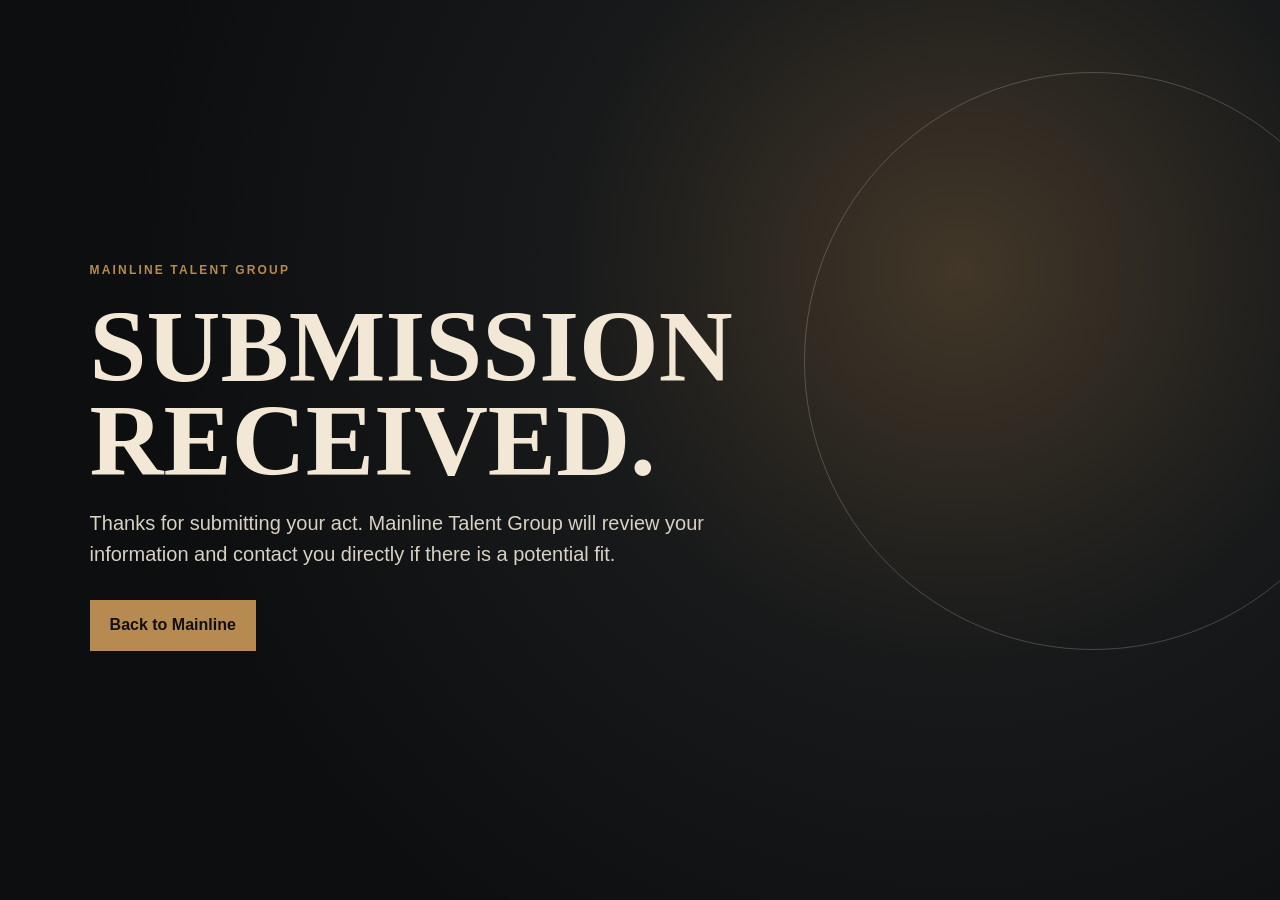
==== artist-submitted.html @ b19ada2a "Add artist submission confirmation page" ====
<!doctype html><html lang="en"><head><meta charset="utf-8"><meta name="viewport" content="width=device-width,initial-scale=1"><title>Artist Submission Received | Mainline Talent Group</title><link rel="stylesheet" href="styles.css"></head><body><main><section class="hero" style="min-height:100vh"><div><p class="eyebrow">MAINLINE TALENT GROUP</p><h1>SUBMISSION<br>RECEIVED.</h1><p class="lede">Thanks for submitting your act. Mainline Talent Group will review your information and contact you directly if there is a potential fit.</p><a class="btn" href="./">Back to Mainline</a></div></section></main></body></html>
---- styles.css ----
*{box-sizing:border-box}html{scroll-behavior:smooth}body{margin:0;background:#f2eadc;color:#15191d;font-family:Arial,sans-serif;line-height:1.55}header{position:sticky;top:0;z-index:10;display:flex;justify-content:space-between;align-items:center;padding:18px 6vw;background:rgba(15,17,18,.9);border-bottom:1px solid rgba(255,255,255,.08)}.brand{color:#f2e8d5;text-decoration:none;display:flex;flex-direction:column;line-height:.9;letter-spacing:.08em}.brand b{font-family:Georgia,serif;font-size:24px}.brand small{font-size:8px;letter-spacing:.42em;margin-top:7px}.nav{display:flex;align-items:center;gap:24px}.nav a{color:#eee3d0;text-decoration:none;font-size:13px}.btn{display:inline-block;background:#b78a52;border:1px solid #b78a52;color:#111!important;padding:12px 19px;text-decoration:none;font-weight:800;cursor:pointer}.outline{display:inline-block;border:1px solid #e8dcca;color:#f2e8d5;padding:11px 19px;text-decoration:none;font-weight:700;margin-left:8px}.hero{min-height:78vh;display:flex;align-items:center;padding:9vw 7vw;background:radial-gradient(circle at 75% 30%,#423728,#17191a 35%,#0c0e0f 72%);color:#f2e8d5;position:relative;overflow:hidden}.hero:after{content:"";position:absolute;width:45vw;height:45vw;border:1px solid rgba(255,255,255,.2);border-radius:50%;right:-8vw;top:8vh}.hero > div{position:relative;z-index:1;max-width:850px}.eyebrow{color:#b78a52;font-size:12px;font-weight:800;letter-spacing:.18em}.hero h1{font:800 clamp(48px,8vw,104px)/.92 Georgia,serif;margin:20px 0}.lede{font-size:20px;color:#d8d1c4;max-width:650px;margin-bottom:30px}section{padding:90px 7vw}h2{font:800 clamp(36px,5vw,64px)/1 Georgia,serif;margin:12px 0 24px}h3{font-family:Georgia,serif}.intro{max-width:800px;font-size:18px}.cards{display:grid;grid-template-columns:repeat(3,1fr);gap:18px;margin-top:45px}.cards article{padding:28px;background:#e8dfce;border-top:3px solid #b78a52}.cards i{color:#b78a52;font-weight:700;font-style:normal}.cards h3{font-size:24px}.dark{background:#111315;color:#eee3d0}.artists{display:grid;grid-template-columns:1fr 1fr;gap:22px}.artists article{display:grid;grid-template-columns:130px 1fr;gap:24px;align-items:center;border:1px solid #6c563d;padding:24px;background:#f8f3e8;color:#15191d}.monogram{height:150px;display:grid;place-items:center;background:linear-gradient(135deg,#b78a52,#30291f);font:50px Georgia,serif;color:#f2e8d5}.monogram.alt{background:linear-gradient(135deg,#333,#745b3e)}.artists h3{font-size:32px;margin:0 0 4px}.artists a{color:#b78a52;text-decoration:none;font-weight:700}.split{display:grid;grid-template-columns:1fr 1fr;gap:7vw}.split > div{font-size:18px}.formwrap{background:#e8dfce}.formwrap form{background:#f8f4ed;padding:30px;border:1px solid #d3c4ae}.two{display:grid;grid-template-columns:1fr 1fr;gap:14px}label{display:block;font-size:12px;font-weight:800;letter-spacing:.08em;margin-top:18px}.input,label,select,textarea{width:100%;margin-top:6px;padding:12px;border:1px solid #b9ae9c;background:#fff;font:inherit}textarea{resize:vertical}.center{text-align:center;max-width:950px;margin:0 auto}.darkline{border-color:#15191d;color:#15191d}.muted{color:#aaa}.footer{padding:35px 7vw;background:#090b0c;color:#aaa;display:flex;justify-content:space-between;align-items:center;font-size:11px}footer{padding:35px 7vw;background:#090b0c;color:#aaa;display:flex;justify-content:space-between;align-items:center;font-size:11px}.footer .brand,.brand b,footer .brand b{font-size:18px}.feature-band{padding:0 0 3rem;background:#e6e3df}.diamond-frame{width:min(82vw,1100px);margin:0 auto;position:relative;aspect-ratio:1.25;overflow:hidden;clip-path:polygon(50% 0%, 100% 18%, 100% 82%, 50% 100%, 0% 82%, 0% 18%);background:#d2d0cb;box-shadow:0 24px 48px rgba(0,0,0,.12)}.diamond-frame img{display:block;width:100%;height:100%;object-fit:cover;filter:grayscale(1) contrast(1.08) brightness(.96)}@media (max-width:800px){header{padding:16px 5vw}#menu{display:block;background:none;color:#f2e8d5;border:0;font-size:26px}nav{display:none;position:absolute;top:100%;left:0;right:0;background:#111315;padding:20px 5vw;flex-direction:column;align-items:flex-start}.nav.open{display:flex}.hero{min-height:auto;padding-top:96px;padding-bottom:70px}.cards,.artists,.split,.two{grid-template-columns:1fr}.feature-band{padding-bottom:2rem}.diamond-frame{width:min(90vw,800px)}footer{flex-direction:column;align-items:flex-start;gap:12px}}@media (min-width:801px){#menu{display:none}}
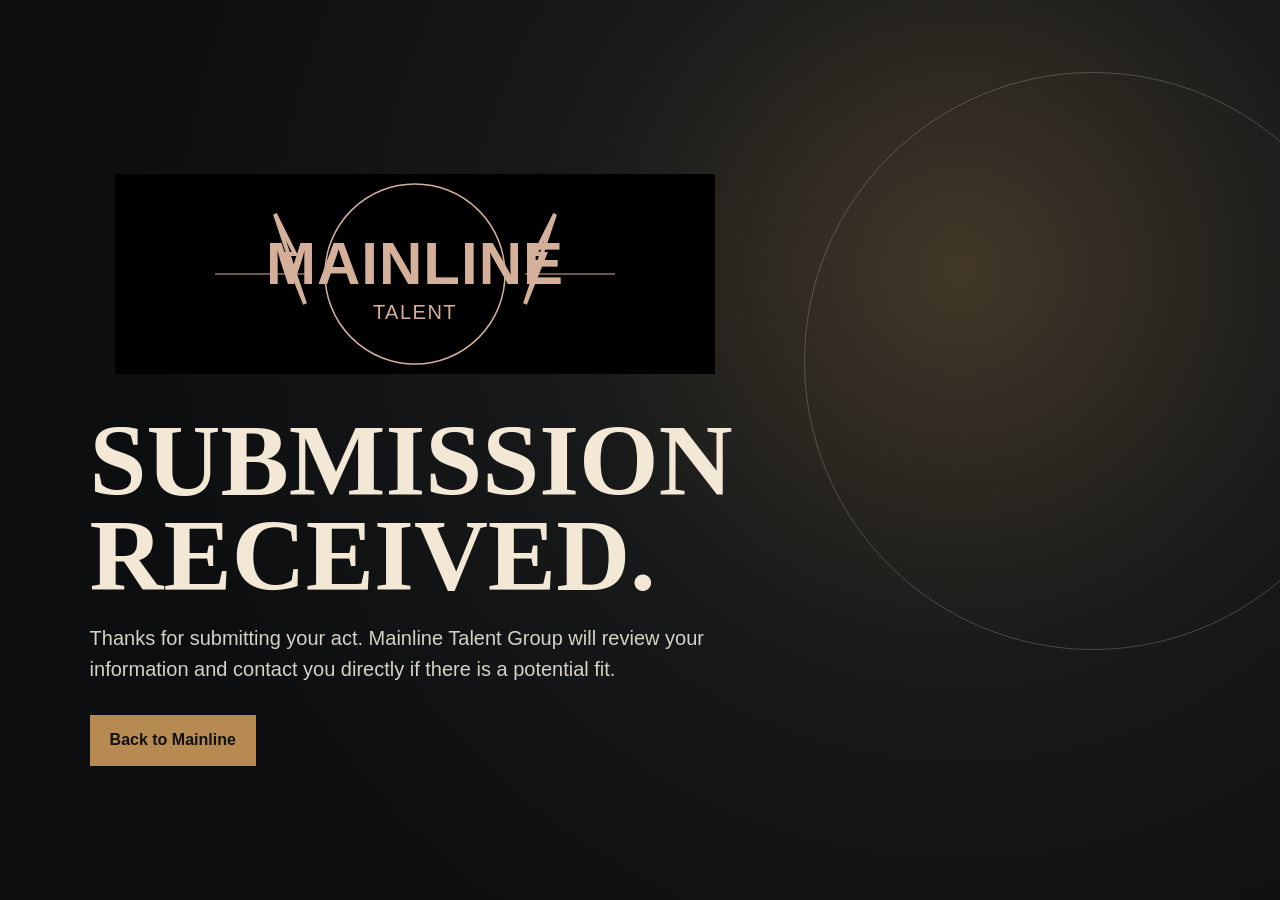
==== commit 36791065: "Update artist-submitted.html to use new mainline-talent-logo.svg" ====
--- a/artist-submitted.html
+++ b/artist-submitted.html
@@ -1 +1 @@
-<!doctype html><html lang="en"><head><meta charset="utf-8"><meta name="viewport" content="width=device-width,initial-scale=1"><title>Artist Submission Received | Mainline Talent Group</title><link rel="stylesheet" href="styles.css"></head><body><main><section class="hero" style="min-height:100vh"><div><p class="eyebrow">MAINLINE TALENT GROUP</p><h1>SUBMISSION<br>RECEIVED.</h1><p class="lede">Thanks for submitting your act. Mainline Talent Group will review your information and contact you directly if there is a potential fit.</p><a class="btn" href="./">Back to Mainline</a></div></section></main></body></html>+<!doctype html><html lang="en"><head><meta charset="utf-8"><meta name="viewport" content="width=device-width,initial-scale=1"><title>Artist Submission Received | Mainline Talent Group</title><link rel="stylesheet" href="styles.css"></head><body><main><section class="hero" style="min-height:100vh"><div><img src="./assets/mainline-talent-logo.svg" alt="Mainline Talent Group Logo" style="max-width:600px;width:100%;margin:40px auto;display:block"><h1>SUBMISSION<br>RECEIVED.</h1><p class="lede">Thanks for submitting your act. Mainline Talent Group will review your information and contact you directly if there is a potential fit.</p><a class="btn" href="./">Back to Mainline</a></div></section></main></body></html>
--- a/styles.css
+++ b/styles.css
@@ -1 +1,11 @@
-*{box-sizing:border-box}html{scroll-behavior:smooth}body{margin:0;background:#f2eadc;color:#15191d;font-family:Arial,sans-serif;line-height:1.55}header{position:sticky;top:0;z-index:10;display:flex;justify-content:space-between;align-items:center;padding:18px 6vw;background:rgba(15,17,18,.9);border-bottom:1px solid rgba(255,255,255,.08)}.brand{color:#f2e8d5;text-decoration:none;display:flex;flex-direction:column;line-height:.9;letter-spacing:.08em}.brand b{font-family:Georgia,serif;font-size:24px}.brand small{font-size:8px;letter-spacing:.42em;margin-top:7px}.nav{display:flex;align-items:center;gap:24px}.nav a{color:#eee3d0;text-decoration:none;font-size:13px}.btn{display:inline-block;background:#b78a52;border:1px solid #b78a52;color:#111!important;padding:12px 19px;text-decoration:none;font-weight:800;cursor:pointer}.outline{display:inline-block;border:1px solid #e8dcca;color:#f2e8d5;padding:11px 19px;text-decoration:none;font-weight:700;margin-left:8px}.hero{min-height:78vh;display:flex;align-items:center;padding:9vw 7vw;background:radial-gradient(circle at 75% 30%,#423728,#17191a 35%,#0c0e0f 72%);color:#f2e8d5;position:relative;overflow:hidden}.hero:after{content:"";position:absolute;width:45vw;height:45vw;border:1px solid rgba(255,255,255,.2);border-radius:50%;right:-8vw;top:8vh}.hero > div{position:relative;z-index:1;max-width:850px}.eyebrow{color:#b78a52;font-size:12px;font-weight:800;letter-spacing:.18em}.hero h1{font:800 clamp(48px,8vw,104px)/.92 Georgia,serif;margin:20px 0}.lede{font-size:20px;color:#d8d1c4;max-width:650px;margin-bottom:30px}section{padding:90px 7vw}h2{font:800 clamp(36px,5vw,64px)/1 Georgia,serif;margin:12px 0 24px}h3{font-family:Georgia,serif}.intro{max-width:800px;font-size:18px}.cards{display:grid;grid-template-columns:repeat(3,1fr);gap:18px;margin-top:45px}.cards article{padding:28px;background:#e8dfce;border-top:3px solid #b78a52}.cards i{color:#b78a52;font-weight:700;font-style:normal}.cards h3{font-size:24px}.dark{background:#111315;color:#eee3d0}.artists{display:grid;grid-template-columns:1fr 1fr;gap:22px}.artists article{display:grid;grid-template-columns:130px 1fr;gap:24px;align-items:center;border:1px solid #6c563d;padding:24px;background:#f8f3e8;color:#15191d}.monogram{height:150px;display:grid;place-items:center;background:linear-gradient(135deg,#b78a52,#30291f);font:50px Georgia,serif;color:#f2e8d5}.monogram.alt{background:linear-gradient(135deg,#333,#745b3e)}.artists h3{font-size:32px;margin:0 0 4px}.artists a{color:#b78a52;text-decoration:none;font-weight:700}.split{display:grid;grid-template-columns:1fr 1fr;gap:7vw}.split > div{font-size:18px}.formwrap{background:#e8dfce}.formwrap form{background:#f8f4ed;padding:30px;border:1px solid #d3c4ae}.two{display:grid;grid-template-columns:1fr 1fr;gap:14px}label{display:block;font-size:12px;font-weight:800;letter-spacing:.08em;margin-top:18px}.input,label,select,textarea{width:100%;margin-top:6px;padding:12px;border:1px solid #b9ae9c;background:#fff;font:inherit}textarea{resize:vertical}.center{text-align:center;max-width:950px;margin:0 auto}.darkline{border-color:#15191d;color:#15191d}.muted{color:#aaa}.footer{padding:35px 7vw;background:#090b0c;color:#aaa;display:flex;justify-content:space-between;align-items:center;font-size:11px}footer{padding:35px 7vw;background:#090b0c;color:#aaa;display:flex;justify-content:space-between;align-items:center;font-size:11px}.footer .brand,.brand b,footer .brand b{font-size:18px}.feature-band{padding:0 0 3rem;background:#e6e3df}.diamond-frame{width:min(82vw,1100px);margin:0 auto;position:relative;aspect-ratio:1.25;overflow:hidden;clip-path:polygon(50% 0%, 100% 18%, 100% 82%, 50% 100%, 0% 82%, 0% 18%);background:#d2d0cb;box-shadow:0 24px 48px rgba(0,0,0,.12)}.diamond-frame img{display:block;width:100%;height:100%;object-fit:cover;filter:grayscale(1) contrast(1.08) brightness(.96)}@media (max-width:800px){header{padding:16px 5vw}#menu{display:block;background:none;color:#f2e8d5;border:0;font-size:26px}nav{display:none;position:absolute;top:100%;left:0;right:0;background:#111315;padding:20px 5vw;flex-direction:column;align-items:flex-start}.nav.open{display:flex}.hero{min-height:auto;padding-top:96px;padding-bottom:70px}.cards,.artists,.split,.two{grid-template-columns:1fr}.feature-band{padding-bottom:2rem}.diamond-frame{width:min(90vw,800px)}footer{flex-direction:column;align-items:flex-start;gap:12px}}@media (min-width:801px){#menu{display:none}}+*{box-sizing:border-box}html{scroll-behavior:smooth}body{margin:0;background:#f2eadc;color:#15191d;font-family:Arial,sans-serif;line-height:1.55}header{position:sticky;top:0;z-index:10;display:flex;justify-content:space-between;align-items:center;padding:18px 6vw;background:rgba(15,17,18,.9);border-bottom:1px solid rgba(255,255,255,.08)}.brand{color:#f2e8d5;text-decoration:none;display:flex;flex-direction:column;line-height:.9;letter-spacing:.08em}.brand b{font-family:Georgia,serif;font-size:24px}.brand small{font-size:8px;letter-spacing:.42em;margin-top:7px}.nav{display:flex;align-items:center;gap:24px}.nav a{color:#eee3d0;text-decoration:none;font-size:13px}.btn{display:inline-block;background:#b78a52;border:1px solid #b78a52;color:#111!important;padding:12px 19px;text-decoration:none;font-weight:800;cursor:pointer}.outline{display:inline-block;border:1px solid #e8dcca;color:#f2e8d5;padding:11px 19px;text-decoration:none;font-weight:700;margin-left:8px}.hero{min-height:78vh;display:flex;align-items:center;padding:9vw 7vw;background:radial-gradient(circle at 75% 30%,#423728,#17191a 35%,#0c0e0f 72%);color:#f2e8d5;position:relative;overflow:hidden}.hero:after{content:"";position:absolute;width:45vw;height:45vw;border:1px solid rgba(255,255,255,.2);border-radius:50%;right:-8vw;top:8vh}.hero > div{position:relative;z-index:1;max-width:850px}.eyebrow{color:#b78a52;font-size:12px;font-weight:800;letter-spacing:.18em}.hero h1{font:800 clamp(48px,8vw,104px)/.92 Georgia,serif;margin:20px 0}.lede{font-size:20px;color:#d8d1c4;max-width:650px;margin-bottom:30px}section{padding:90px 7vw}h2{font:800 clamp(36px,5vw,64px)/1 Georgia,serif;margin:12px 0 24px}h3{font-family:Georgia,serif}.intro{max-width:800px;font-size:18px}.cards{display:grid;grid-template-columns:repeat(3,1fr);gap:18px;margin-top:45px}.cards article{padding:28px;background:#e8dfce;border-top:3px solid #b78a52}.cards i{color:#b78a52;font-weight:700;font-style:normal}.cards h3{font-size:24px}.dark{background:#111315;color:#eee3d0}.artists{display:grid;grid-template-columns:1fr 1fr;gap:22px}.artists article{display:grid;grid-template-columns:130px 1fr;gap:24px;align-items:center;border:1px solid #6c563d;padding:24px;background:#f8f3e8;color:#15191d}.monogram{height:150px;display:grid;place-items:center;background:linear-gradient(135deg,#b78a52,#30291f);font:50px Georgia,serif;color:#f2e8d5}.monogram.alt{background:linear-gradient(135deg,#333,#745b3e)}.artists h3{font-size:32px;margin:0 0 4px}.artists a{color:#b78a52;text-decoration:none;font-weight:700}.split{display:grid;grid-template-columns:1fr 1fr;gap:7vw}.split > div{font-size:18px}.formwrap{background:#e8dfce}.formwrap form{background:#f8f4ed;padding:30px;border:1px solid #d3c4ae}.two{display:grid;grid-template-columns:1fr 1fr;gap:14px}label{display:block;font-size:12px;font-weight:800;letter-spacing:.08em;margin-top:18px}.input,label,select,textarea{width:100%;margin-top:6px;padding:12px;border:1px solid #b9ae9c;background:#fff;font:inherit}textarea{resize:vertical}.center{text-align:center;max-width:950px;margin:0 auto}.darkline{border-color:#15191d;color:#15191d}.muted{color:#aaa}.footer{padding:35px 7vw;background:#090b0c;color:#aaa;display:flex;justify-content:space-between;align-items:center;font-size:11px}footer{padding:35px 7vw;background:#090b0c;color:#aaa;display:flex;justify-content:space-between;align-items:center;font-size:11px}.footer .brand,.brand b,footer .brand b{font-size:18px}.feature-band{padding:0 0 3rem;background:#e6e3df}.diamond-frame{width:min(82vw,1100px);margin:0 auto;position:relative;aspect-ratio:1.25;overflow:hidden;clip-path:polygon(50% 0%, 100% 18%, 100% 82%, 50% 100%, 0% 82%, 0% 18%);background:#d2d0cb;box-shadow:0 24px 48px rgba(0,0,0,.12)}.diamond-frame img{display:block;width:100%;height:100%;object-fit:cover;filter:grayscale(1) contrast(1.08) brightness(.96)}@media (max-width:800px){header{padding:16px 5vw}#menu{display:block;background:none;color:#f2e8d5;border:0;font-size:26px}nav{display:none;position:absolute;top:100%;left:0;right:0;background:#111315;padding:20px 5vw;flex-direction:column;align-items:flex-start}.nav.open{display:flex}.hero{min-height:auto;padding-top:96px;padding-bottom:70px}.cards,.artists,.split,.two{grid-template-columns:1fr}.feature-band{padding-bottom:2rem}.diamond-frame{width:min(90vw,800px)}footer{flex-direction:column;align-items:flex-start;gap:12px}}@media (min-width:801px){#menu{display:none}}
+.artist-photo{width:180px;height:180px;flex:0 0 180px;overflow:hidden;border:1px solid rgba(255,255,255,.18);background:#111}.artist-photo img{width:100%;height:100%;object-fit:cover;display:block;filter:grayscale(100%)}
+@media(max-width:700px){.artist-photo{width:100%;height:300px;flex-basis:auto}}
+
+/* Rubichs Cube card readability */
+.rubichs-card{background:#fff!important;align-items:stretch!important}.rubichs-card .artist-copy{background:#fff;color:#111;padding:18px 20px;display:flex;flex-direction:column;justify-content:center;position:relative;z-index:2}.rubichs-card .artist-copy h3,.rubichs-card .artist-copy p{color:#111}.rubichs-card .artist-copy .eyebrow,.rubichs-card .artist-copy a{color:#9a6b32}
+@media(max-width:800px){.rubichs-card{display:flex!important;flex-direction:column}.rubichs-card .artist-copy{margin-top:0;padding:22px 18px}.rubichs-card .artist-photo{order:1}.rubichs-card .artist-copy{order:2}}
+
+/* Large roster images with text overlay */
+.artists .artist-card{display:block;padding:0;background:#111;border:1px solid #6c563d;overflow:hidden}.artists .artist-card .artist-photo{position:relative;width:100%;height:520px;overflow:hidden;border:0;background:#111}.artists .artist-card .artist-photo img{width:100%;height:100%;object-fit:cover;display:block;filter:grayscale(100%)}.artist-overlay{position:absolute;left:0;right:0;bottom:0;padding:70px 30px 28px;background:linear-gradient(to top,rgba(0,0,0,.92) 0%,rgba(0,0,0,.68) 55%,rgba(0,0,0,0) 100%);color:#fff}.artist-overlay h3{color:#fff;font-size:38px;margin:0 0 6px}.artist-overlay p{color:#fff;margin:7px 0}.artist-overlay .eyebrow,.artist-overlay a{color:#f2e8d5}.artist-overlay a{font-weight:800;text-decoration:none}
+@media(max-width:800px){.artists .artist-card .artist-photo{height:440px}.artist-overlay{padding:65px 20px 22px}.artist-overlay h3{font-size:34px}}
